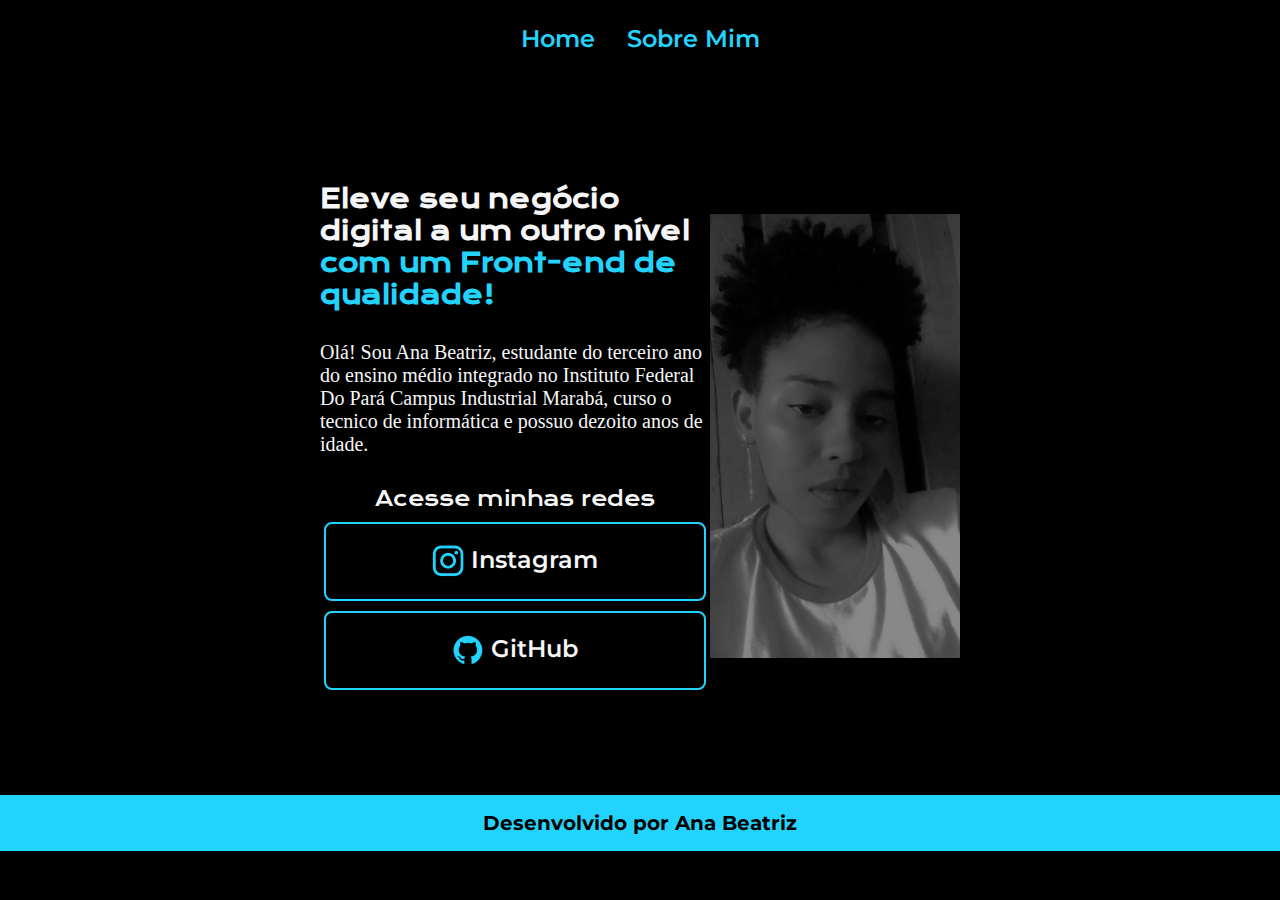
==== ana.html @ 704bb180 "Add files via upload" ====
<!DOCTYPE html>
<html lang="pt-br">
    <head>
        <meta charset="UTF-8">
        <meta http-equiv="X-UA-Compatible" content="IE=edge">
        <meta name="viewport" content="width=device-width", initial-scale="1.0">
        <link rel="stylesheet" href="css/style.css">        
        <style>@import url('https://fonts.googleapis.com/css2?family=Krona+One&display=swap');</style>
        <style>@import url('https://fonts.googleapis.com/css2?family=Montserrat:wght@100&display=swap');</style>
        <title>Portifólio</title>

    </head>
    <body>
        <head class="cabecalho">
            <nav class="cabecalho_menu">
                <a class="cabecalho_menu_link" href="ana.html">Home</a>
                <a class="cabecalho_menu_link" href="SobreMim.html">Sobre Mim</a>
            </nav>
        </head>
        <main class="apresentacao">
        <section class="apresentacao_conteudo">
        <h1 class="apresentacao_conteudo_titulo">Eleve seu negócio digital a um outro nível <strong class="titulo-destaque">com um 
            Front-end de qualidade!</strong></h1>
        <p class="apresentacao_conteudo_texto">Olá! Sou Ana Beatriz, estudante do terceiro ano do 
            ensino médio integrado no Instituto Federal Do Pará Campus Industrial Marabá, 
            curso o tecnico de informática e possuo dezoito anos de idade.</p>
    
<div class="apresentacao_link">
    <h2 class="apresentacao_link_subtitulo">Acesse minhas redes</h2>
    <a class="apresentacao_link_link" href="https://instagram.com/anrreis"> <img class="imagem_link" src="imagens/instagram.png" alt="instagram" width="32"> Instagram</a>
    <a class="apresentacao_link_link" href="https://github.com/Anreiss"> <img  class="imagem_link" src="imagens/Logo Github.png" alt="github"> GitHub</a>
</div>
</section>
<img src="imagens/anafoto.jpg" alt="Imagem" width="250px">
        </main>
    <footer class="rodape">
        <p><strong>Desenvolvido por Ana Beatriz</strong></p>
    </footer>
    </body>
</html>
---- css/style.css ----
*{
    margin: 0;
    padding: 0;
}

.cabecalho{
    padding:2% 0% 0% 15% ;
}

.cabecalho_menu {
    display: flex;
    flex-direction: row;
    justify-content: center;
    gap: 32px;
    align-items: center;
    padding: 24px;
   }

.cabecalho_menu_link {
    font-family: 'Montserrat',sans-serif;
    font-weight: 600;
    font-size: 24px;
    color: #22d4fd;
    text-decoration: none;
}

body  {
    height: 100vh;
    box-sizing: border-box;
    background-color: #000000;
    color: #f6f6f6;
}

.titulo-destaque {
    color: #22d4fd;
    font: Krona One;
}

.apresentacao{
    display: flex;
    align-items: center;
    justify-content: space-between;
    margin: 10% 10%;
    height: 40vh;
    padding: 4% 15%;
}

.apresentacao_conteudo{
    width: 615px;
    display: flex;
    flex-direction: column;
    gap: 30px; 
}

.apresentacao_conteudo_titulo{
    font-size: 25px;
    font-family: 'Krona One', sans-serif;
}

.apresentacao_conteudo_texto{
    font-size: 20px;
}

.apresentacao_link {
    display: flex;
    flex-direction: column;
    justify-content: space-between;
    align-items: center;
    gap: 10px;
}

.apresentacao_link_subtitulo{
    font-family: 'Krona One',sans serif;
    font-weight: 400;
    font-size: 20px;
    justify-content: center;
    gap: 16px;
}

.apresentacao_link_link {
display: flex;
justify-content: center;
border: 2px solid #22D4FD;
 width: 378px;
 text-align: center;
 border-radius: 8px;
 font-size: 24px;
 font-weight: 600;
 padding: 21.5px 0;
 text-decoration: none;
 color: #F6F6F6;
 font-family: 'Montserrat', sans-serif;
}

.imagem_link {
    padding-right: 2%;
}

.apresentacao__links__link:hover {
    background-color: #272727;
   }

.rodape {
    color: #000000;
    background-color: #22d4fd;
    padding: 16px;
    text-align: center;
    font-family: 'Montserrat',sans-serif;
    font-size: 20px;
    font-weight: 400;
}
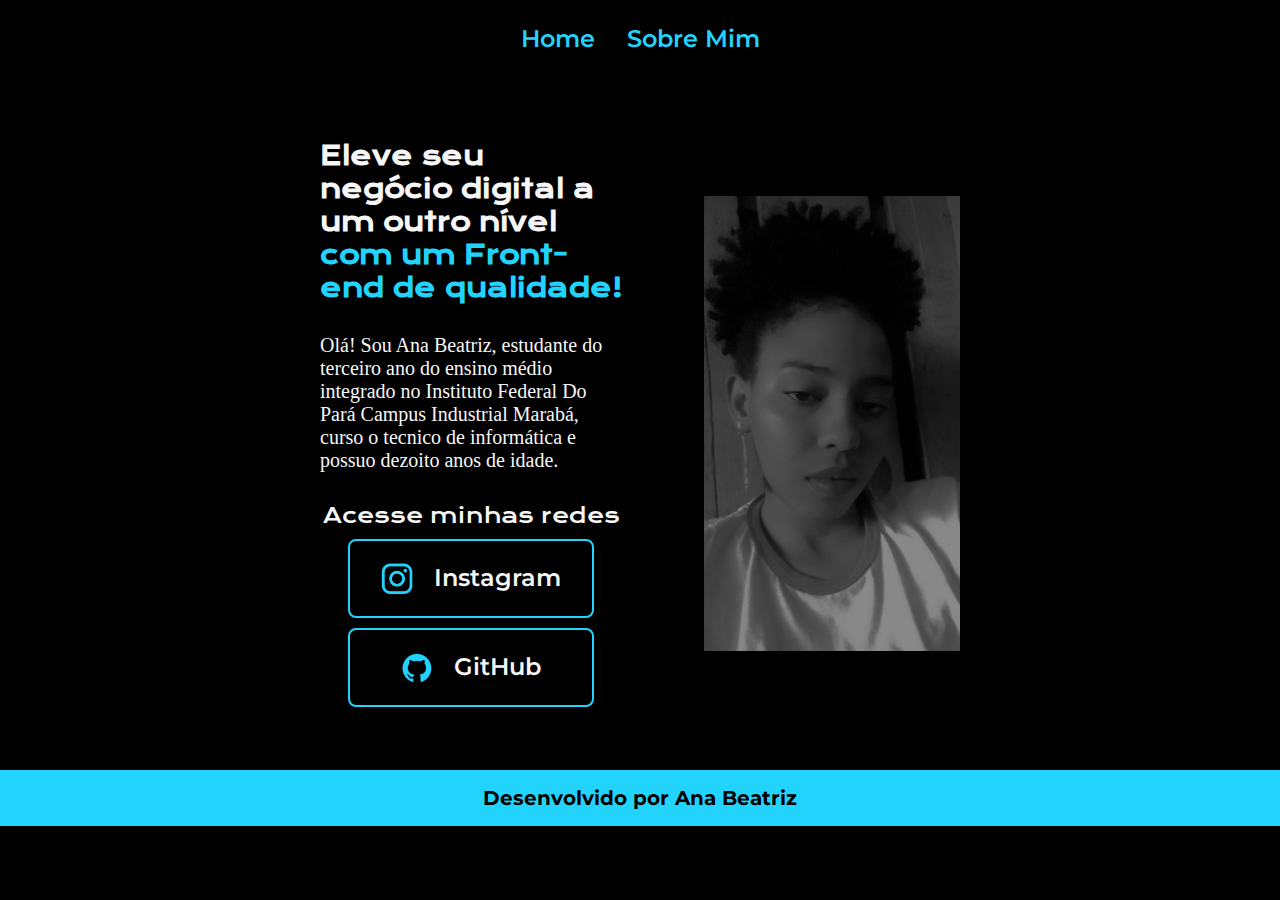
==== commit 852f3531: "Add files via upload" ====
--- a/ana.html
+++ b/ana.html
@@ -7,6 +7,24 @@
         <link rel="stylesheet" href="css/style.css">        
         <style>@import url('https://fonts.googleapis.com/css2?family=Krona+One&display=swap');</style>
         <style>@import url('https://fonts.googleapis.com/css2?family=Montserrat:wght@100&display=swap');</style>
+        <style>
+        @media (max-width: 1200px) {
+        .apresentacao {
+        flex-direction: column-reverse;
+        padding: 5%;
+        }
+        .apresentacao_conteudo {
+        width: auto;
+        }
+        .cabecalho {
+        padding: 10%;
+    }
+        .cabecalho_menu {
+        justify-content: center;
+    }
+    
+}
+        </style>
         <title>Portifólio</title>
 
     </head>
@@ -31,7 +49,7 @@
     <a class="apresentacao_link_link" href="https://github.com/Anreiss"> <img  class="imagem_link" src="imagens/Logo Github.png" alt="github"> GitHub</a>
 </div>
 </section>
-<img src="imagens/anafoto.jpg" alt="Imagem" width="250px">
+<img class="apresentacao_imagem" src="imagens/anafoto.jpg" alt="Imagem" width="250px">
         </main>
     <footer class="rodape">
         <p><strong>Desenvolvido por Ana Beatriz</strong></p>
--- a/css/style.css
+++ b/css/style.css
@@ -19,7 +19,7 @@
 .cabecalho_menu_link {
     font-family: 'Montserrat',sans-serif;
     font-weight: 600;
-    font-size: 24px;
+    font-size: 1.50rem;
     color: #22d4fd;
     text-decoration: none;
 }
@@ -36,29 +36,31 @@
     font: Krona One;
 }
 
+
 .apresentacao{
     display: flex;
     align-items: center;
     justify-content: space-between;
-    margin: 10% 10%;
+    margin: 8% 10%;
     height: 40vh;
-    padding: 4% 15%;
+    padding: 5% 15%;
+    gap: 82px;
 }
 
 .apresentacao_conteudo{
-    width: 615px;
+    width: 60%;
     display: flex;
     flex-direction: column;
     gap: 30px; 
 }
 
 .apresentacao_conteudo_titulo{
-    font-size: 25px;
+    font-size: 1.60rem;
     font-family: 'Krona One', sans-serif;
 }
 
 .apresentacao_conteudo_texto{
-    font-size: 20px;
+    font-size: 1.25rem;
 }
 
 .apresentacao_link {
@@ -72,7 +74,7 @@
 .apresentacao_link_subtitulo{
     font-family: 'Krona One',sans serif;
     font-weight: 400;
-    font-size: 20px;
+    font-size: 1.30rem;
     justify-content: center;
     gap: 16px;
 }
@@ -80,11 +82,12 @@
 .apresentacao_link_link {
 display: flex;
 justify-content: center;
+gap: 16px;
 border: 2px solid #22D4FD;
- width: 378px;
+ width: 80%;
  text-align: center;
  border-radius: 8px;
- font-size: 24px;
+ font-size: 1.5rem;
  font-weight: 600;
  padding: 21.5px 0;
  text-decoration: none;
@@ -100,13 +103,21 @@
     background-color: #272727;
    }
 
+.apresentacao_imagem  {
+    width: 40%;
+    flex-direction: column-reverse;
+}
+
 .rodape {
     color: #000000;
     background-color: #22d4fd;
     padding: 16px;
     text-align: center;
     font-family: 'Montserrat',sans-serif;
-    font-size: 20px;
+    font-size: 1.25rem;
     font-weight: 400;
 }
 
+body {
+
+}